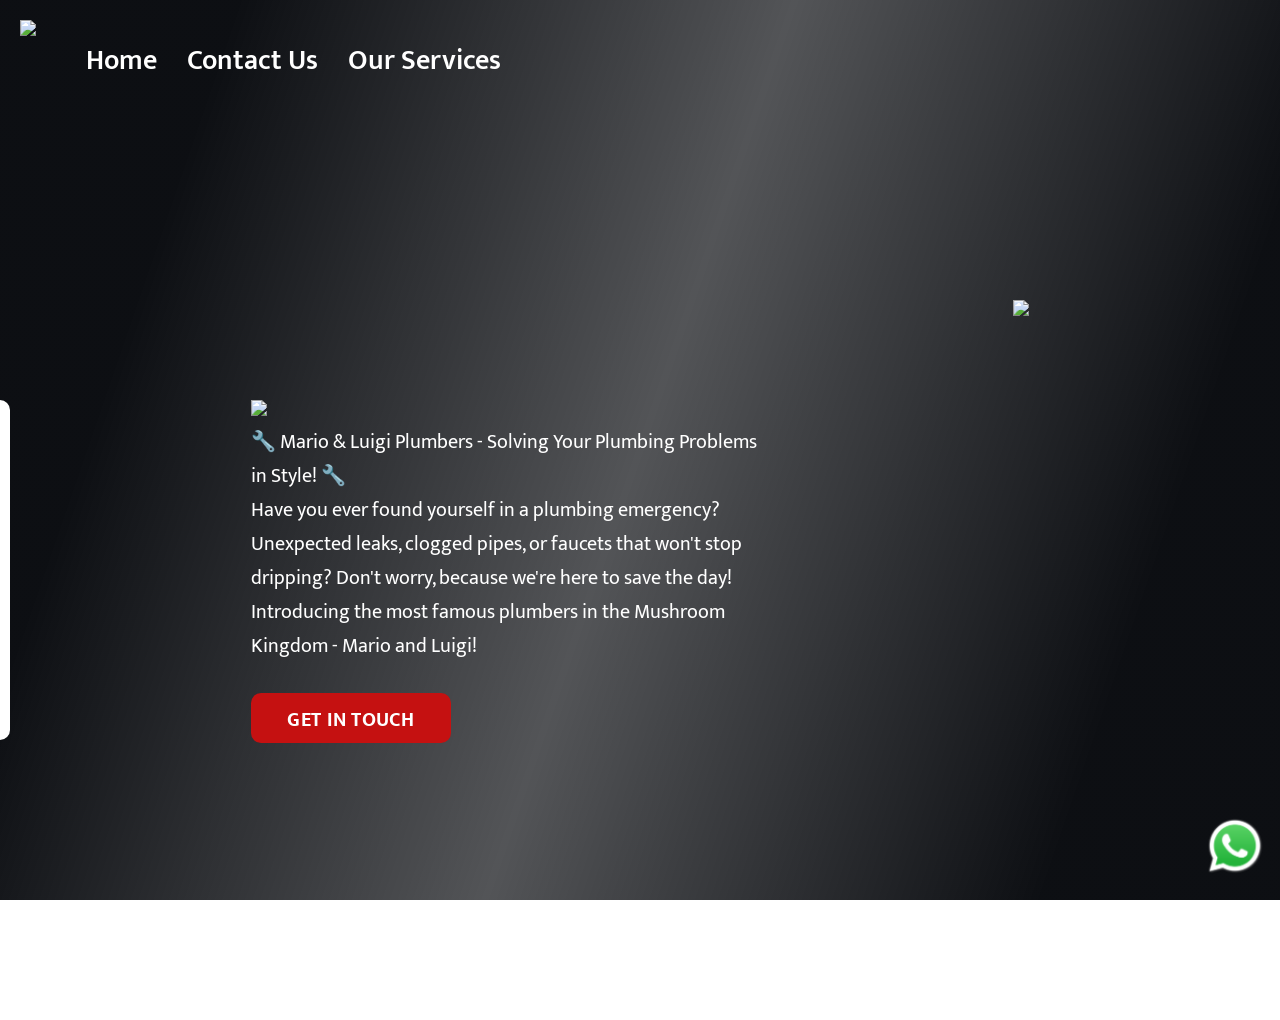
==== index.html @ bf4f7061 "Initial commit" ====
<!doctype html>
<html lang="en">
  <head>
    <meta charset="UTF-8" />
    <meta name="viewport" content="width=device-width, initial-scale=1.0" />
    <link rel="preconnect" href="https://fonts.googleapis.com" />
    <link rel="preconnect" href="https://fonts.gstatic.com" crossorigin />
    <link
      href="https://fonts.googleapis.com/css2?family=Mukta&display=swap"
      rel="stylesheet"
    />
    <link
      rel="apple-touch-icon"
      sizes="180x180"
      href="./icon/apple-touch-icon.png"
    />
    <link
      rel="icon"
      type="image/png"
      sizes="32x32"
      href="./icon/favicon-32x32.png"
    />
    <link
      rel="icon"
      type="image/png"
      sizes="16x16"
      href="./icon/favicon-16x16.png"
    />
    <link rel="manifest" href="./icon/site.webmanifest" />
    <link rel="stylesheet" href="style.css" />
    <title>Mario Plumber</title>
  </head>

  <body>
    <div class="mascara-form" onclick="hideForm()"></div>

    <header>
      <img src="./assets/logo-header.png" class="logo-header" />
      <a>Home</a>
      <a onclick="showForm()">Contact Us</a>
      <a href="./nossos-servicos.html">Our Services</a>
    </header>

    <div class="container">
      <div class="background">
        <video loop autoplay muted class="conteudo-background">
          <source src="./assets/video.mp4" />
        </video>
        <!-- <img src="./assets/backgroud.jpeg" class="conteudo-background"/> -->
        <div class="mascara-video"></div>
      </div>

      <div class="sobre-nos">
        <img src="./assets/logo.png" class="logo" />
        <p>
          🔧 Mario & Luigi Plumbers - Solving Your Plumbing Problems in Style!
          🔧
        </p>
        <p>
          Have you ever found yourself in a plumbing emergency? Unexpected
          leaks, clogged pipes, or faucets that won't stop dripping? Don't
          worry, because we're here to save the day! Introducing the most famous
          plumbers in the Mushroom Kingdom - Mario and Luigi!
        </p>
        <button onclick="showForm()">Get in touch</button>
      </div>

      <img src="./assets/mario.png" class="mario" />
      <a class="whatsapp"><img src="./assets/whatsapp.png" /></a>

      <form
        action="https://formsubmit.co/contato@rodolfomori.com"
        method="POST"
        class="fale-conosco"
      >
        <input type="text" name="name" placeholder="Your Name" required />
        <input type="email" name="email" placeholder="Number" required />
        <textarea type="text" placeholder="Enter your problem"></textarea>
        <button type="submit">Request Quote</button>
      </form>
    </div>
  </body>
  <script>
    const form = document.querySelector(".fale-conosco");
    const background = document.querySelector(".mascara-form");

    function showForm() {
      form.style.left = "50%";
      form.style.transform = "translateX(-50%)";
      background.style.visibility = "visible";
    }

    function hideForm() {
      form.style.left = "-330px";
      form.style.transform = "translateX(0)";
      background.style.visibility = "hidden";
    }
  </script>
</html>
---- style.css ----
* {
    margin: 0;
    padding: 0;
    box-sizing: border-box;
    font-family: 'Mukta', sans-serif;
}



.mascara-form {
    visibility: hidden;
    transition: visibility 1s linear;
    z-index: 3;
    position: fixed;
    width: 100vw;
    height: 100vh;
    background: linear-gradient(109deg, rgba(10, 12, 16, 0.99) 15%, rgba(10, 12, 16, 0.7) 50%, rgba(10, 12, 16, 0.99) 85%);
}

header {
    display: flex;
    align-items: center;
    gap: 30px;
}

header a {
    font-size: 28px;
    font-weight: 600;
    color: white;
    cursor: pointer;
    text-decoration: none;
}

header a:hover{
    color: #C51111;
    transition: 0.5s color ease-in-out;
}
.logo-header {
    height: 80px;
    margin: 20px;
}

.container {
    display: flex;
    height: 100vh;
    align-items: center;
    justify-content: space-evenly;
}

.background {
    position: fixed;
    z-index: -1;
    width: 100%;
    height: 100vh;
}

.conteudo-background {
    height: auto;
    width: auto;
    min-width: 100%;
    max-width: 100%;
    position: fixed;
    top: 0;
}

.mascara-video {
    z-index: 2;
    position: fixed;
    top: 0;
    width: 100%;
    height: 100%;
    background: linear-gradient(109deg, rgba(10, 12, 16, 0.99) 15%, rgba(10, 12, 16, 0.7) 50%, rgba(10, 12, 16, 0.99) 85%);
}



button {
    font-weight: 700;
    font-size: 20px;
    letter-spacing: 0.3px;
    text-align: center;
    text-transform: uppercase;
    border: 0;
    padding: 10px 0;
    border-radius: 10px;
    background-color: #C51111;
    width: 200px;
    height: 50px;
    color: white;
    cursor: pointer;
    margin-top: 30px;
}

.logo {
    height: 200px;
}

.mario {
    height: 60%;
}

p {
    color: white;
    font-size: 20px;
}

.sobre-nos {
    max-width: 40%;
}

.fale-conosco {
    position: fixed;
    display: flex;
    flex-direction: column;
    background: white;
    padding: 20px;
    border-radius: 10px;
    gap: 20px;
    left: -330px;
    transition: left 1s linear;
    z-index: 4;
    /* transform: translateX(0); */
}

input {
    height: 40px;
    border-radius: 5px;
    border: 1px solid gray;
    padding-left: 10px;
    outline-color: #18D80F;
}

textarea {
    height: 80px;
    width: 300px;
    border-radius: 5px;
    border: 1px solid gray;
    padding-left: 10px;
    outline-color: #18D80F;
    padding: 10px;
}

.whatsapp {
    position: fixed;
    bottom: 15px;
    right: 15px;
    cursor: pointer;
}

.whatsapp img {
    height: 60px;
}

@media (max-width: 1000px) {
    p {
        display: none;
    }

    .caixa-mae {
        flex-direction: column;
        padding: 10px;
    }

    .caixa-principal {
        width: 100%;
        display: flex;
        flex-direction: column;
        align-items: center;
    }

    .imagem-mario-luigi {
        max-width: 80vw;
        height: auto;
    }

    .header {
        margin: 20px;
        justify-content: center;

    }

    .header img {
        display: none;
    }

    .header a {
        font-size: 18px;
    }

}
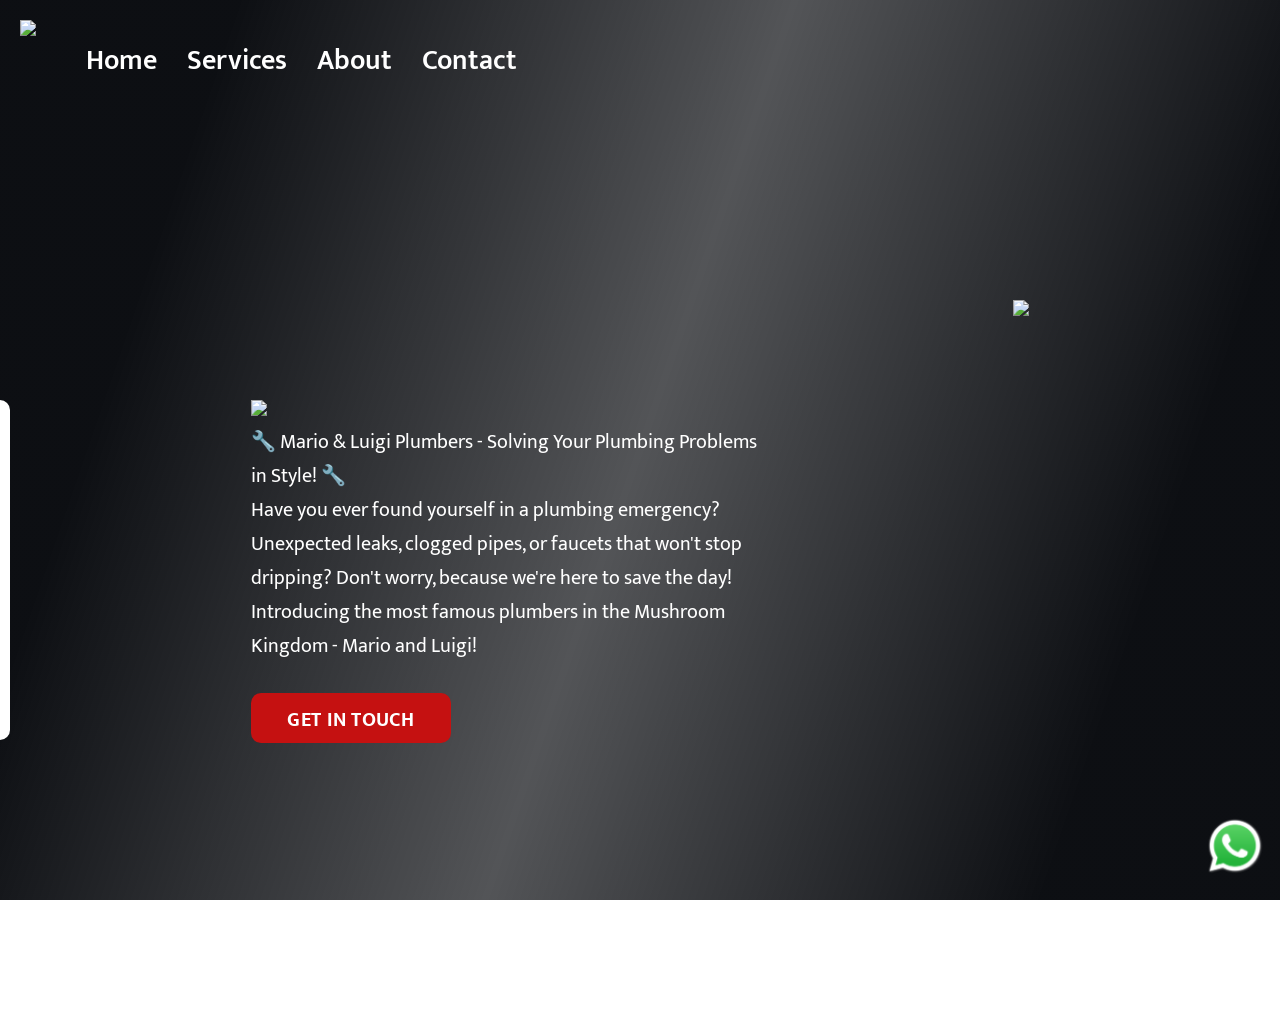
==== commit 8f00088e: "Improve mobile responsiveness and hamburger menu" ====
--- a/index.html
+++ b/index.html
@@ -35,10 +35,18 @@
     <div class="mascara-form" onclick="hideForm()"></div>
 
     <header>
-      <img src="./assets/logo-header.png" class="logo-header" />
-      <a>Home</a>
-      <a onclick="showForm()">Contact Us</a>
-      <a href="./nossos-servicos.html">Our Services</a>
+       <img src="./assets/logo-header.png" class="logo-header">
+
+    <button class="menu-btn" onclick="toggleMenu()">
+        ☰
+    </button>
+
+    <nav class="menu">
+        <a href="#">Home</a>
+        <a href="#">Services</a>
+        <a href="#">About</a>
+        <a href="#">Contact</a>
+    </nav>
     </header>
 
     <div class="container">
@@ -79,6 +87,14 @@
         <button type="submit">Request Quote</button>
       </form>
     </div>
+<script>
+function toggleMenu() {
+    const menu = document.querySelector('.menu');
+    menu.classList.toggle('active');
+}
+</script>
+
+
   </body>
   <script>
     const form = document.querySelector(".fale-conosco");
--- a/style.css
+++ b/style.css
@@ -55,12 +55,12 @@
 }
 
 .conteudo-background {
-    height: auto;
-    width: auto;
-    min-width: 100%;
-    max-width: 100%;
     position: fixed;
     top: 0;
+    left: 0;
+    width: 100%;
+    height: 100%;
+    object-fit: cover;
 }
 
 .mascara-video {
@@ -150,41 +150,113 @@
 .whatsapp img {
     height: 60px;
 }
-
-@media (max-width: 1000px) {
+.menu {
+    display: flex;
+    gap: 30px;
+}
+
+.menu-btn {
+    display: none;
+}
+
+@media (max-width: 1024px) {
+    header {
+        justify-content: center;
+        gap: 20px;
+        padding: 10px;
+    }
+
+    header a {
+        font-size: 22px;
+    }
+
+    .logo-header {
+        height: 60px;
+        margin: 10px;
+    }
+
+    .container {
+        flex-direction: column;
+        height: auto;
+        min-height: 100vh;
+        padding: 30px 20px;
+        text-align: center;
+        gap: 30px;
+    }
+
+    .sobre-nos {
+        max-width: 90%;
+    }
+
+    .logo {
+        height: 160px;
+    }
+
     p {
+        font-size: 18px;
+    }
+
+    .mario {
+        height: auto;
+        max-width: 80vw;
+    }
+
+    .conteudo-background {
+        width: 100%;
+        height: 100%;
+        object-fit: cover;
+        max-width: none;
+    }
+}
+
+@media (max-width: 600px) {
+
+   
+    header {
+        justify-content: space-between;
+        padding: 15px;
+        
+    }
+
+    .container {
+        margin-top: -80px;
+    }
+
+    .mario {
+    max-height: 300px;
+}
+
+    .menu-btn {
+        display: block;
+        background: none;
+        border: none;
+        color: white;
+        font-size: 32px;
+        cursor: pointer;
+        width: auto;
+        height: auto;
+        margin: 0;
+    }
+
+    .menu {
+        position: absolute;
+        top: 70px;
+        right: 10px;
         display: none;
-    }
-
-    .caixa-mae {
         flex-direction: column;
-        padding: 10px;
-    }
-
-    .caixa-principal {
-        width: 100%;
+        gap: 15px;
+        background: rgba(0,0,0,0.9);
+        padding: 20px;
+        border-radius: 10px;
+    }
+
+    .menu a {
+        font-size: 18px;
+    }
+
+    .menu.active {
         display: flex;
-        flex-direction: column;
-        align-items: center;
-    }
-
-    .imagem-mario-luigi {
-        max-width: 80vw;
-        height: auto;
-    }
-
-    .header {
-        margin: 20px;
-        justify-content: center;
-
-    }
-
-    .header img {
-        display: none;
-    }
-
-    .header a {
-        font-size: 18px;
-    }
-
-}+    }
+
+    
+}
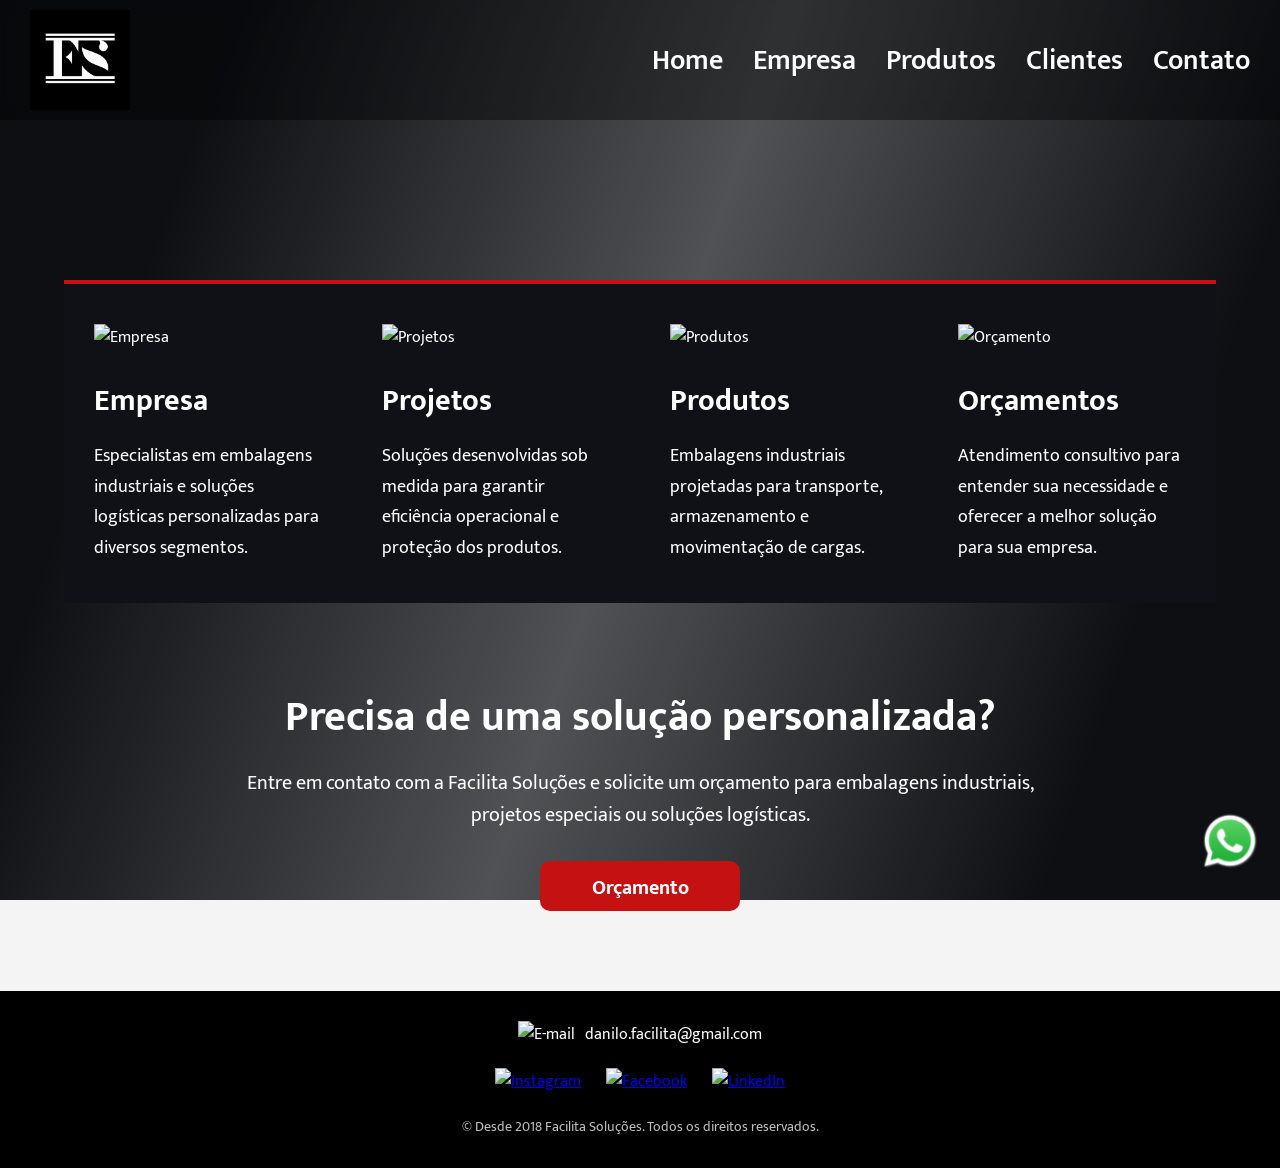
==== commit 02afbf93: "Primeira versão do site Facilita Soluções" ====
--- a/index.html
+++ b/index.html
@@ -1,115 +1,103 @@
 <!doctype html>
-<html lang="en">
-  <head>
-    <meta charset="UTF-8" />
-    <meta name="viewport" content="width=device-width, initial-scale=1.0" />
-    <link rel="preconnect" href="https://fonts.googleapis.com" />
-    <link rel="preconnect" href="https://fonts.gstatic.com" crossorigin />
-    <link
-      href="https://fonts.googleapis.com/css2?family=Mukta&display=swap"
-      rel="stylesheet"
-    />
-    <link
-      rel="apple-touch-icon"
-      sizes="180x180"
-      href="./icon/apple-touch-icon.png"
-    />
-    <link
-      rel="icon"
-      type="image/png"
-      sizes="32x32"
-      href="./icon/favicon-32x32.png"
-    />
-    <link
-      rel="icon"
-      type="image/png"
-      sizes="16x16"
-      href="./icon/favicon-16x16.png"
-    />
-    <link rel="manifest" href="./icon/site.webmanifest" />
-    <link rel="stylesheet" href="style.css" />
-    <title>Mario Plumber</title>
-  </head>
+<html lang="pt-BR">
+<head>
+  <meta charset="UTF-8">
+  <meta name="viewport" content="width=device-width, initial-scale=1.0">
 
-  <body>
-    <div class="mascara-form" onclick="hideForm()"></div>
+  <link rel="preconnect" href="https://fonts.googleapis.com">
+  <link rel="preconnect" href="https://fonts.gstatic.com" crossorigin>
+  <link href="https://fonts.googleapis.com/css2?family=Mukta&display=swap" rel="stylesheet">
 
-    <header>
-       <img src="./assets/logo-header.png" class="logo-header">
+  <link rel="apple-touch-icon" sizes="180x180" href="./icon/apple-touch-icon.png">
+  <link rel="icon" type="image/png" sizes="32x32" href="./icon/favicon-32x32.png">
+  <link rel="icon" type="image/png" sizes="16x16" href="./icon/favicon-16x16.png">
+  <link rel="manifest" href="./icon/site.webmanifest">
 
-    <button class="menu-btn" onclick="toggleMenu()">
-        ☰
-    </button>
+<link rel="stylesheet" href="./css/style.css">
+<link rel="stylesheet" href="./css/header.css">
+<link rel="stylesheet" href="./css/footer.css">
+<link rel="stylesheet" href="./css/form.css">
+<link rel="stylesheet" href="./css/home.css">
 
-    <nav class="menu">
-        <a href="#">Home</a>
-        <a href="#">Services</a>
-        <a href="#">About</a>
-        <a href="#">Contact</a>
-    </nav>
-    </header>
+  <title>Facilita Soluções</title>
+</head>
 
-    <div class="container">
-      <div class="background">
-        <video loop autoplay muted class="conteudo-background">
-          <source src="./assets/video.mp4" />
-        </video>
-        <!-- <img src="./assets/backgroud.jpeg" class="conteudo-background"/> -->
-        <div class="mascara-video"></div>
+<body>
+  <div class="mascara-form" onclick="hideForm()"></div>
+
+  <div id="header"></div>
+
+  <main class="home">
+
+    <div id="background-container"></div>
+
+   
+
+    <section class="cards-home">
+
+      <div class="card-info">
+        <img src="https://img.icons8.com/ios-filled/100/ffffff/company.png" alt="Empresa">
+        <h2>Empresa</h2>
+        <p>
+          Especialistas em embalagens industriais e soluções logísticas
+          personalizadas para diversos segmentos.
+        </p>
       </div>
 
-      <div class="sobre-nos">
-        <img src="./assets/logo.png" class="logo" />
+      <div class="card-info">
+        <img src="https://img.icons8.com/ios-filled/100/ffffff/engineering.png" alt="Projetos">
+        <h2>Projetos</h2>
         <p>
-          🔧 Mario & Luigi Plumbers - Solving Your Plumbing Problems in Style!
-          🔧
+          Soluções desenvolvidas sob medida para garantir eficiência
+          operacional e proteção dos produtos.
         </p>
-        <p>
-          Have you ever found yourself in a plumbing emergency? Unexpected
-          leaks, clogged pipes, or faucets that won't stop dripping? Don't
-          worry, because we're here to save the day! Introducing the most famous
-          plumbers in the Mushroom Kingdom - Mario and Luigi!
-        </p>
-        <button onclick="showForm()">Get in touch</button>
       </div>
 
-      <img src="./assets/mario.png" class="mario" />
-      <a class="whatsapp"><img src="./assets/whatsapp.png" /></a>
+      <div class="card-info">
+        <img src="https://img.icons8.com/ios-filled/100/ffffff/product.png" alt="Produtos">
+        <h2>Produtos</h2>
+        <p>
+          Embalagens industriais projetadas para transporte,
+          armazenamento e movimentação de cargas.
+        </p>
+      </div>
 
-      <form
-        action="https://formsubmit.co/contato@rodolfomori.com"
-        method="POST"
-        class="fale-conosco"
-      >
-        <input type="text" name="name" placeholder="Your Name" required />
-        <input type="email" name="email" placeholder="Number" required />
-        <textarea type="text" placeholder="Enter your problem"></textarea>
-        <button type="submit">Request Quote</button>
-      </form>
-    </div>
-<script>
-function toggleMenu() {
-    const menu = document.querySelector('.menu');
-    menu.classList.toggle('active');
-}
-</script>
+      <div class="card-info">
+        <img src="https://img.icons8.com/ios-filled/100/ffffff/briefcase.png" alt="Orçamento">
+        <h2>Orçamentos</h2>
+        <p>
+          Atendimento consultivo para entender sua necessidade
+          e oferecer a melhor solução para sua empresa.
+        </p>
+      </div>
 
+    </section>
 
-  </body>
-  <script>
-    const form = document.querySelector(".fale-conosco");
-    const background = document.querySelector(".mascara-form");
+    <section class="orcamento-home">
+      <h1>Precisa de uma solução personalizada?</h1>
 
-    function showForm() {
-      form.style.left = "50%";
-      form.style.transform = "translateX(-50%)";
-      background.style.visibility = "visible";
-    }
+      <p>
+        Entre em contato com a Facilita Soluções e solicite um orçamento
+        para embalagens industriais, projetos especiais ou soluções logísticas.
+      </p>
 
-    function hideForm() {
-      form.style.left = "-330px";
-      form.style.transform = "translateX(0)";
-      background.style.visibility = "hidden";
-    }
-  </script>
-</html>
+      <button onclick="showForm()">Orçamento</button>
+    </section>
+
+  </main>
+
+<div id="whatsapp-container"></div>
+
+ <div id="form-container"></div>
+
+  <div id="footer"></div>
+
+  <script src="./js/header.js" defer></script>
+<script src="./js/footer.js" defer></script>
+<script src="./js/script.js" defer></script>
+<script src="./js/form.js" defer></script>
+<script src="./js/whatsapp.js"></script>
+<script src="./js/background.js"></script>
+
+</body>
+</html>
--- a/css/style.css
+++ b/css/style.css
@@ -0,0 +1,32 @@
+* {
+  margin: 0;
+  padding: 0;
+  box-sizing: border-box;
+  font-family: "Mukta", sans-serif;
+}
+
+body {
+  background: #f4f4f4;
+  color: #fff;
+}
+
+button {
+  display: block;
+  margin: 30px auto 0;
+  font-weight: 700;
+  font-size: 20px;
+  border: 0;
+  padding: 10px 0;
+  border-radius: 10px;
+  background-color: #C51111;
+  width: 200px;
+  height: 50px;
+  color: white;
+  cursor: pointer;
+  transition: all 0.3s ease;
+}
+
+button:hover {
+  transform: scale(1.08);
+  background-color: #e01515;
+}
--- a/css/header.css
+++ b/css/header.css
@@ -0,0 +1,84 @@
+header {
+  display: flex;
+  align-items: center;
+  justify-content: space-between;
+  gap: 30px;
+
+  position: fixed;
+  top: 0;
+  left: 0;
+
+  width: 100%;
+
+  padding: 10px 30px;
+
+  background: rgba(0,0,0,0.4);
+  backdrop-filter: blur(8px);
+
+  z-index: 9999;
+}
+
+.logo-header {
+  height: 100px;
+}
+
+.menu {
+  display: flex;
+  gap: 30px;
+}
+
+.menu a {
+  font-size: 28px;
+  font-weight: 600;
+  color: white;
+  text-decoration: none;
+  transition: .3s;
+}
+
+.menu a:hover {
+  color: #C51111;
+}
+
+.menu-btn {
+  display: none;
+}
+
+/* MOBILE */
+
+@media (max-width: 768px) {
+
+  .logo-header {
+    height: 70px;
+  }
+
+  .menu-btn {
+    display: block;
+    width: auto;
+    height: auto;
+    margin: 0;
+    padding: 8px 12px;
+    font-size: 24px;
+  }
+
+  .menu {
+    display: none;
+    position: absolute;
+    top: 100%;
+    right: 20px;
+
+    flex-direction: column;
+
+    background: rgba(0,0,0,.95);
+
+    padding: 20px;
+    border-radius: 10px;
+  }
+
+  .menu.active {
+    display: flex;
+  }
+
+  .menu a {
+    font-size: 20px;
+  }
+}
--- a/css/footer.css
+++ b/css/footer.css
@@ -0,0 +1,47 @@
+.footer {
+  background: #000;
+  color: white;
+  padding: 30px 20px;
+  text-align: center;
+  display: flex;
+  flex-direction: column;
+  gap: 20px;
+   position: relative;
+  z-index: 10;
+}
+
+.email {
+  display: flex;
+  align-items: center;
+  justify-content: center;
+  gap: 10px;
+}
+
+.email a {
+  color: white;
+  text-decoration: none;
+}
+
+.share {
+  display: flex;
+  justify-content: center;
+  gap: 25px;
+}
+
+.copyright {
+  font-size: 14px;
+  color: #bdbdbd;
+}
+
+.email a:hover {
+  color: #C51111;
+  transition: 0.3s;
+}
+
+.share img {
+  transition: transform 0.3s ease;
+}
+
+.share img:hover {
+  transform: scale(1.15);
+}
--- a/css/form.css
+++ b/css/form.css
@@ -0,0 +1,76 @@
+.mascara-form {
+  visibility: hidden;
+  opacity: 0;
+  position: fixed;
+  inset: 0;
+  z-index: 99998;
+  transition: 0.5s;
+  background: rgba(0,0,0,0.8);
+}
+
+.fale-conosco {
+  position: fixed;
+  top: 50%;
+  left: -350px;
+  transform: translateY(-50%);
+  z-index: 99999;
+  display: flex;
+  flex-direction: column;
+  gap: 20px;
+  padding: 20px;
+  background: white;
+  border-radius: 10px;
+  transition: 0.5s;
+}
+
+input {
+  height: 40px;
+  border-radius: 5px;
+  border: 1px solid gray;
+  padding-left: 10px;
+}
+
+textarea {
+  height: 80px;
+  width: 300px;
+  border-radius: 5px;
+  border: 1px solid gray;
+  padding: 10px;
+}
+
+.whatsapp {
+  position: fixed;
+  right: 20px;
+  bottom: 20px;
+  z-index: 9999;
+}
+
+.whatsapp img {
+  height: 60px;
+}
+
+input,
+textarea {
+  font-size: 16px;
+  outline-color: #18D80F;
+}
+
+.whatsapp img {
+  height: 60px;
+  transition: transform 0.3s ease;
+}
+
+.whatsapp img:hover {
+  transform: scale(1.15);
+}
+
+@media (max-width: 768px) {
+  .fale-conosco {
+    width: 90%;
+    left: -100%;
+  }
+
+  textarea {
+    width: 100%;
+  }
+}
--- a/css/home.css
+++ b/css/home.css
@@ -0,0 +1,116 @@
+.home {
+  min-height: 100vh;
+  padding-top: 180px;
+  position: relative;
+  z-index: 5;
+}
+
+.background {
+  position: fixed;
+  inset: 0;
+  z-index: -2;
+}
+
+.conteudo-background {
+  position: fixed;
+  inset: 0;
+  width: 100%;
+  height: 100%;
+  object-fit: cover;
+  z-index: -2;
+}
+
+.mascara-video {
+  position: fixed;
+  inset: 0;
+  z-index: -1;
+  background: linear-gradient(
+    109deg,
+    rgba(10, 12, 16, 0.99) 15%,
+    rgba(10, 12, 16, 0.7) 50%,
+    rgba(10, 12, 16, 0.99) 85%
+  );
+}
+
+.cards-home {
+  width: 90%;
+  margin: 100px auto 80px;
+  display: flex;
+  gap: 0;
+  position: relative;
+  z-index: 20;
+}
+
+.card-info {
+  flex: 1;
+  background: #0f1117;
+  padding: 40px 30px;
+  color: white;
+  cursor: pointer;
+  transition: all 0.4s ease;
+  border-top: 4px solid #C51111;
+}
+
+.card-info:hover {
+  transform: translateY(-20px);
+  background: #C51111;
+}
+
+.card-info img {
+  width: 55px;
+  height: 55px;
+  margin-bottom: 25px;
+}
+
+.card-info h2 {
+  font-size: 30px;
+  margin-bottom: 15px;
+}
+
+.card-info p {
+  font-size: 18px;
+  line-height: 1.7;
+}
+
+.orcamento-home {
+  width: 90%;
+  max-width: 850px;
+  margin: 0 auto 80px;
+  text-align: center;
+  color: white;
+}
+
+.orcamento-home h1 {
+  font-size: 42px;
+  margin-bottom: 15px;
+}
+
+.orcamento-home p {
+  font-size: 20px;
+  line-height: 1.6;
+}
+
+#footer,
+footer,
+.footer {
+  position: relative;
+  z-index: 10;
+}
+@media (max-width: 768px) {
+  .home {
+    padding-top: 140px;
+  }
+
+  .cards-home {
+    flex-direction: column;
+    margin-top: 60px;
+  }
+
+  .orcamento-home h1 {
+    font-size: 32px;
+  }
+
+  .orcamento-home p {
+    font-size: 18px;
+  }
+}
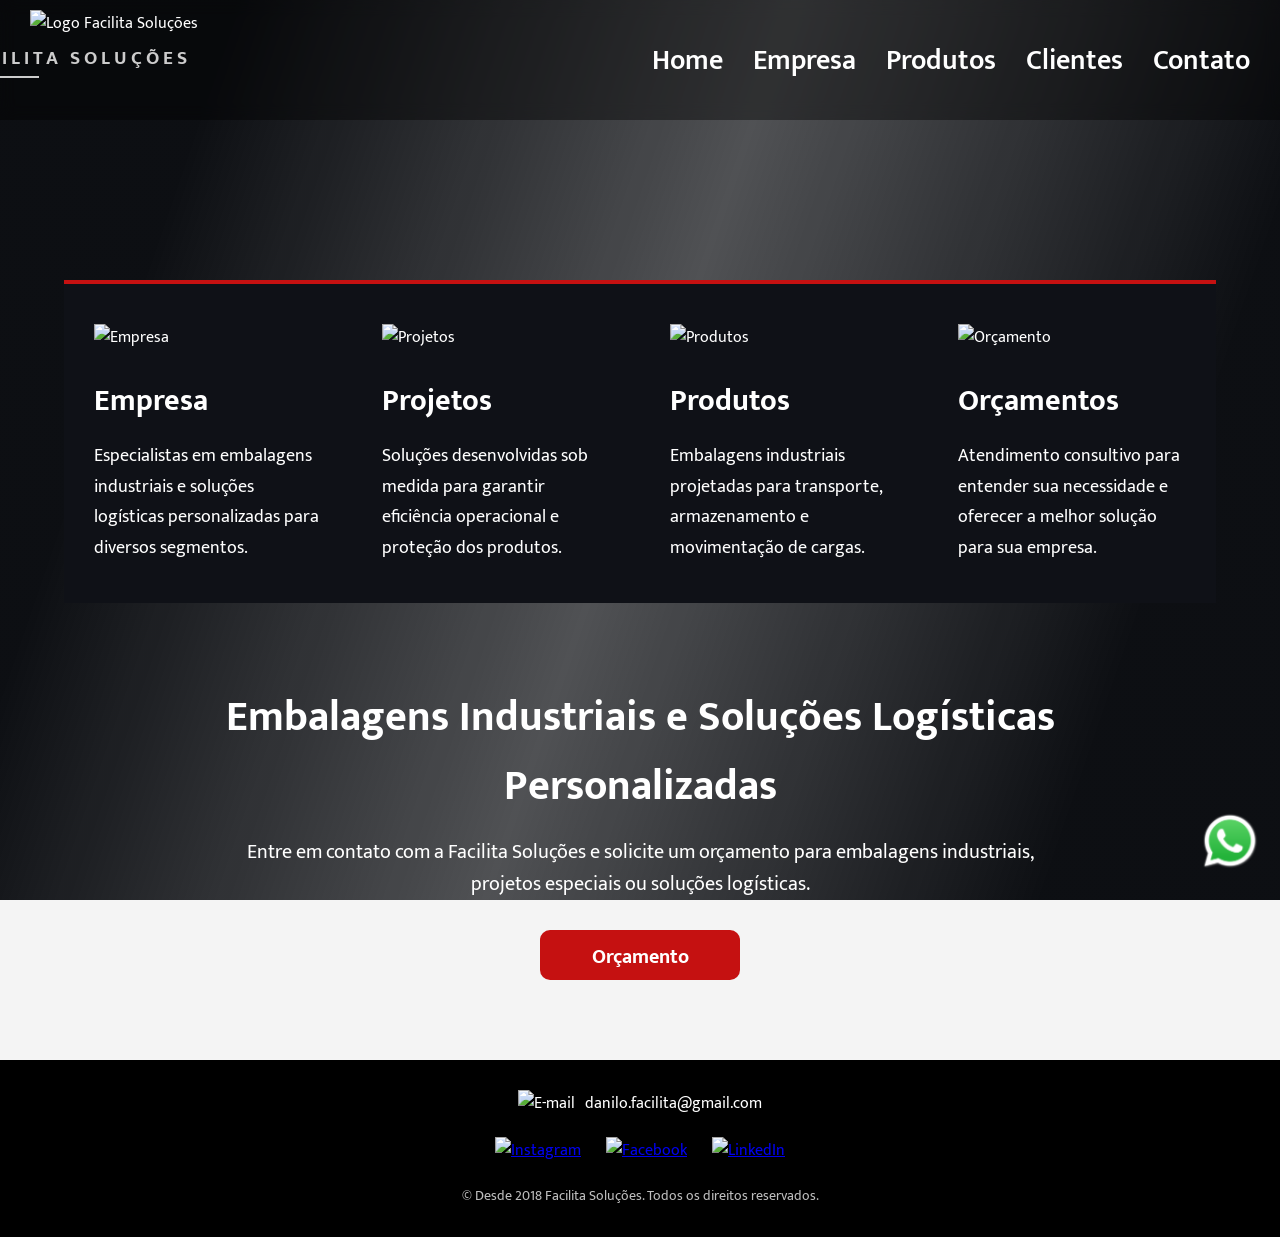
==== commit 9d9989ac: "feat(seo): otimiza titles, H1 e meta descriptions" ====
--- a/index.html
+++ b/index.html
@@ -3,6 +3,12 @@
 <head>
   <meta charset="UTF-8">
   <meta name="viewport" content="width=device-width, initial-scale=1.0">
+  <meta
+    name="description"
+    content="A Facilita Soluções oferece embalagens industriais, projetos personalizados e soluções logísticas para proteção e transporte de cargas."
+  />
+  <meta name="robots" content="index, follow" />
+<meta name="author" content="Monique Ganança" />
 
   <link rel="preconnect" href="https://fonts.googleapis.com">
   <link rel="preconnect" href="https://fonts.gstatic.com" crossorigin>
@@ -19,7 +25,7 @@
 <link rel="stylesheet" href="./css/form.css">
 <link rel="stylesheet" href="./css/home.css">
 
-  <title>Facilita Soluções</title>
+  <title>Embalagens Industriais e Soluções Logísticas | Facilita Soluções</title>
 </head>
 
 <body>
@@ -74,7 +80,7 @@
     </section>
 
     <section class="orcamento-home">
-      <h1>Precisa de uma solução personalizada?</h1>
+      <h1>Embalagens Industriais e Soluções Logísticas Personalizadas</h1>
 
       <p>
         Entre em contato com a Facilita Soluções e solicite um orçamento
@@ -92,12 +98,13 @@
 
   <div id="footer"></div>
 
-  <script src="./js/header.js" defer></script>
-<script src="./js/footer.js" defer></script>
-<script src="./js/script.js" defer></script>
-<script src="./js/form.js" defer></script>
+<script src="./js/config.js"></script>
+<script src="./js/header.js"></script>
+<script src="./js/footer.js"></script>
+<script src="./js/form.js"></script>
 <script src="./js/whatsapp.js"></script>
 <script src="./js/background.js"></script>
+<script src="./js/script.js"></script>
 
 </body>
 </html>
--- a/css/header.css
+++ b/css/header.css
@@ -18,9 +18,31 @@
   z-index: 9999;
 }
 
+
 .logo-header {
   height: 100px;
 }
+
+.header-title {
+  text-transform: uppercase;
+  letter-spacing: 4px;
+  font-size: 19px;
+  color: #ccc;
+  position: relative;
+  display: inline-block;
+  margin-left: -700px;
+}
+
+.header-title::after {
+  content: "";
+  display: block;
+  width: 80px;
+  height: 2px;
+  background: #ccc;
+  margin-top: 2px; 
+}
+
+
 
 .menu {
   display: flex;
